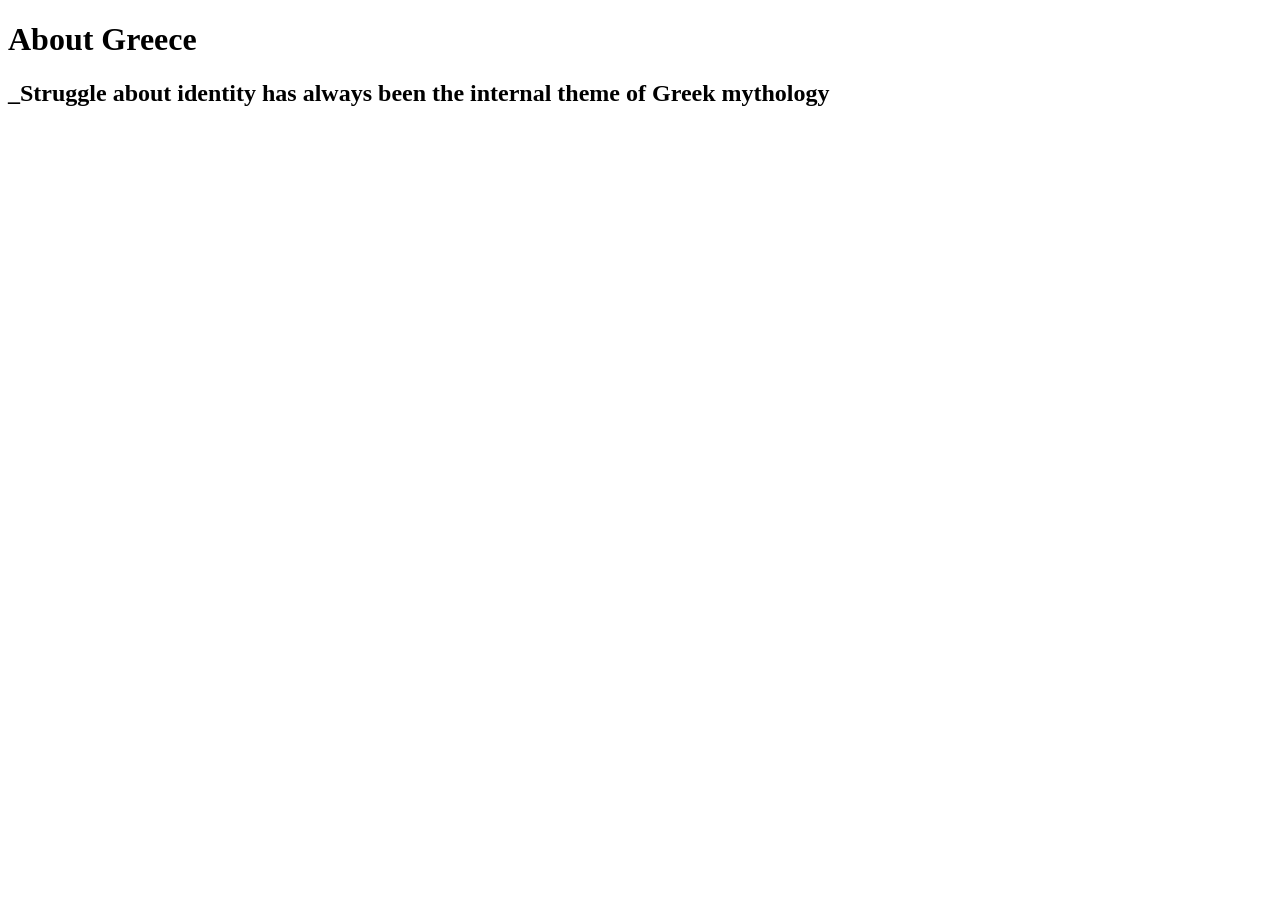
==== index.html @ 0237aa2d "Update index.html" ====
<!DOCTYPE html>
<html lang="en">
<head>
    <meta charset="UTF-8">
    <meta name="viewport" content="width=device-width, initial-scale=1.0">
    <title>Document</title>
</head>
<body>
    <h1>About Greece</h1>
    <h2>_Struggle about identity has always been the internal theme of Greek mythology</h2>
</body>
</html>
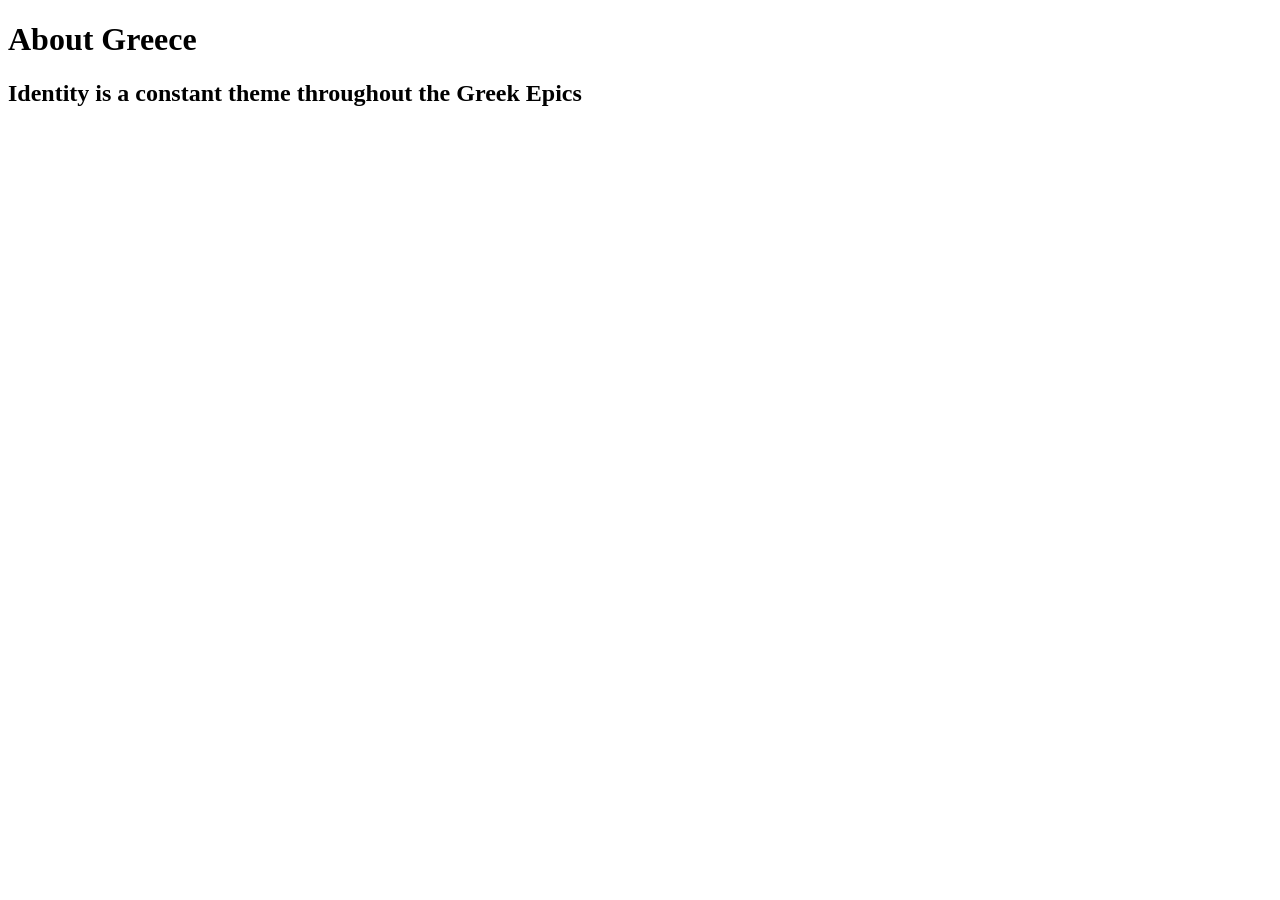
==== commit 7a63ea9d: "Update index.html" ====
--- a/index.html
+++ b/index.html
@@ -6,7 +6,7 @@
     <title>Document</title>
 </head>
 <body>
-    <h1>About Greece</h1>
-    <h2>_Struggle about identity has always been the internal theme of Greek mythology</h2>
+    <h1><strong>About Greece</strong></h1>
+    <h2>Identity is a constant theme throughout the Greek Epics</h2>
 </body>
 </html>
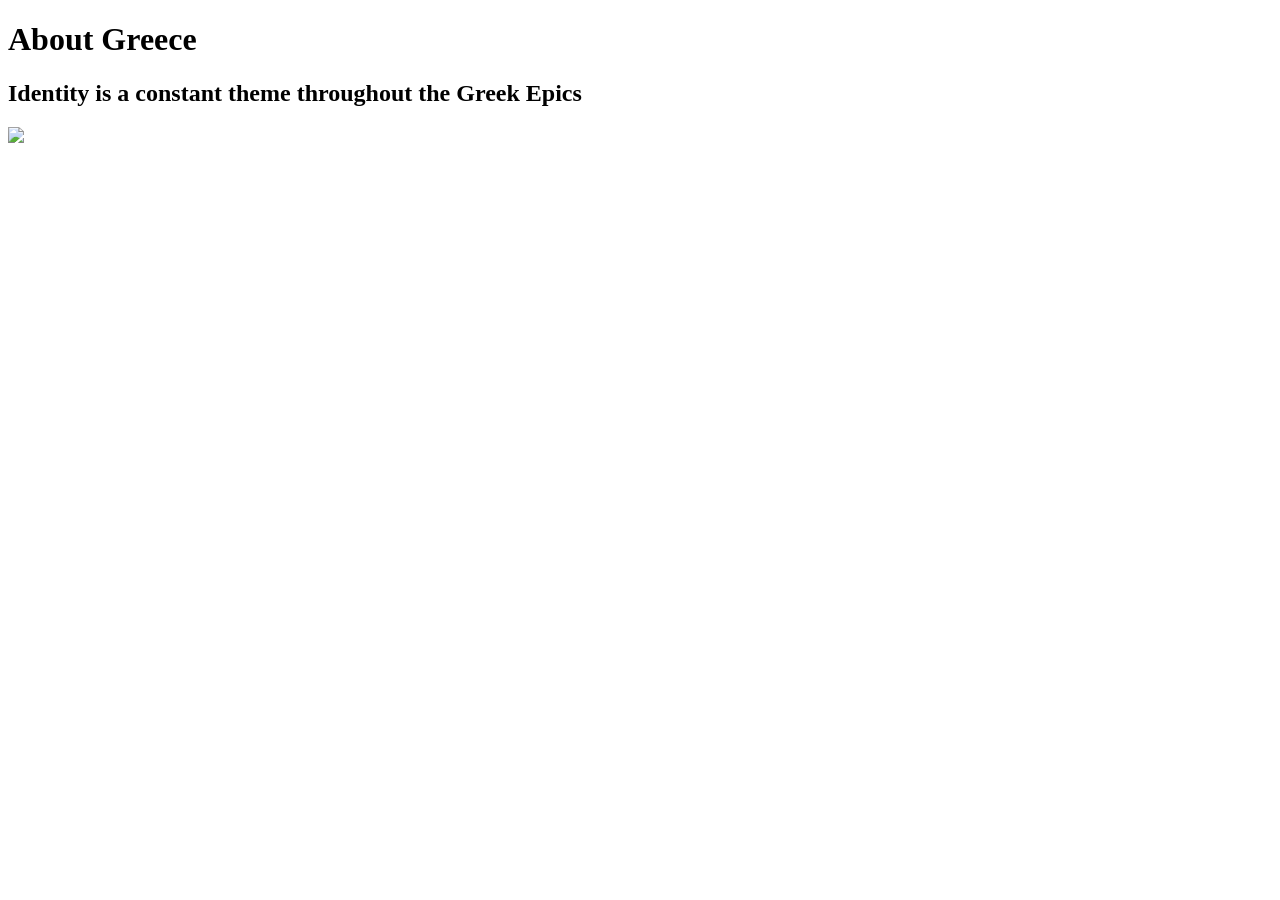
==== commit 5f6d8bee: "Update index.html" ====
--- a/index.html
+++ b/index.html
@@ -8,5 +8,6 @@
 <body>
     <h1><strong>About Greece</strong></h1>
     <h2>Identity is a constant theme throughout the Greek Epics</h2>
+    <img src="F:\Hugh-CodingPractice\HughShen\Image\HUGH_01.png"/>
 </body>
 </html>
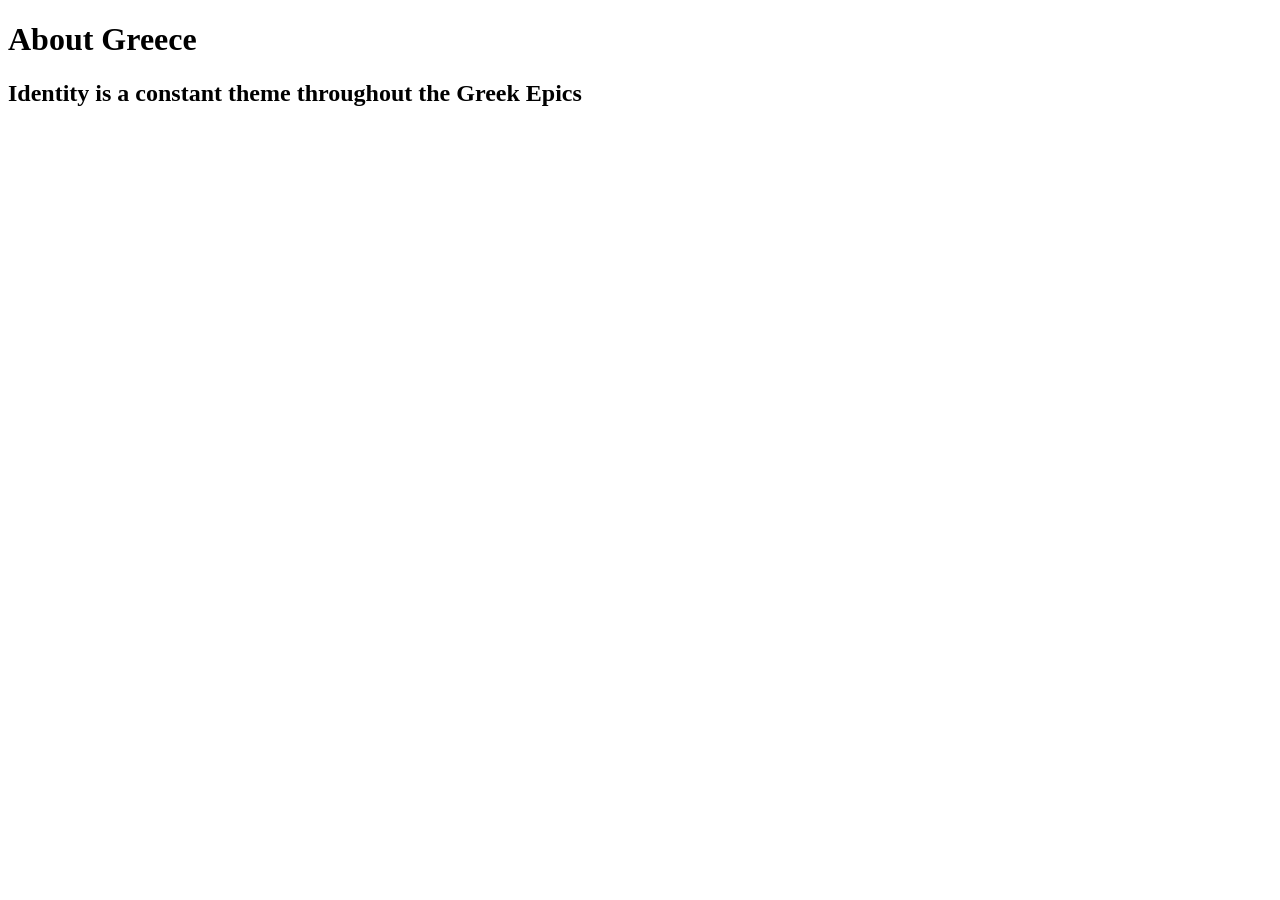
==== commit bbdce718: "Update index.html" ====
--- a/index.html
+++ b/index.html
@@ -8,6 +8,5 @@
 <body>
     <h1><strong>About Greece</strong></h1>
     <h2>Identity is a constant theme throughout the Greek Epics</h2>
-    <img src="F:\Hugh-CodingPractice\HughShen\Image\HUGH_01.png"/>
 </body>
 </html>
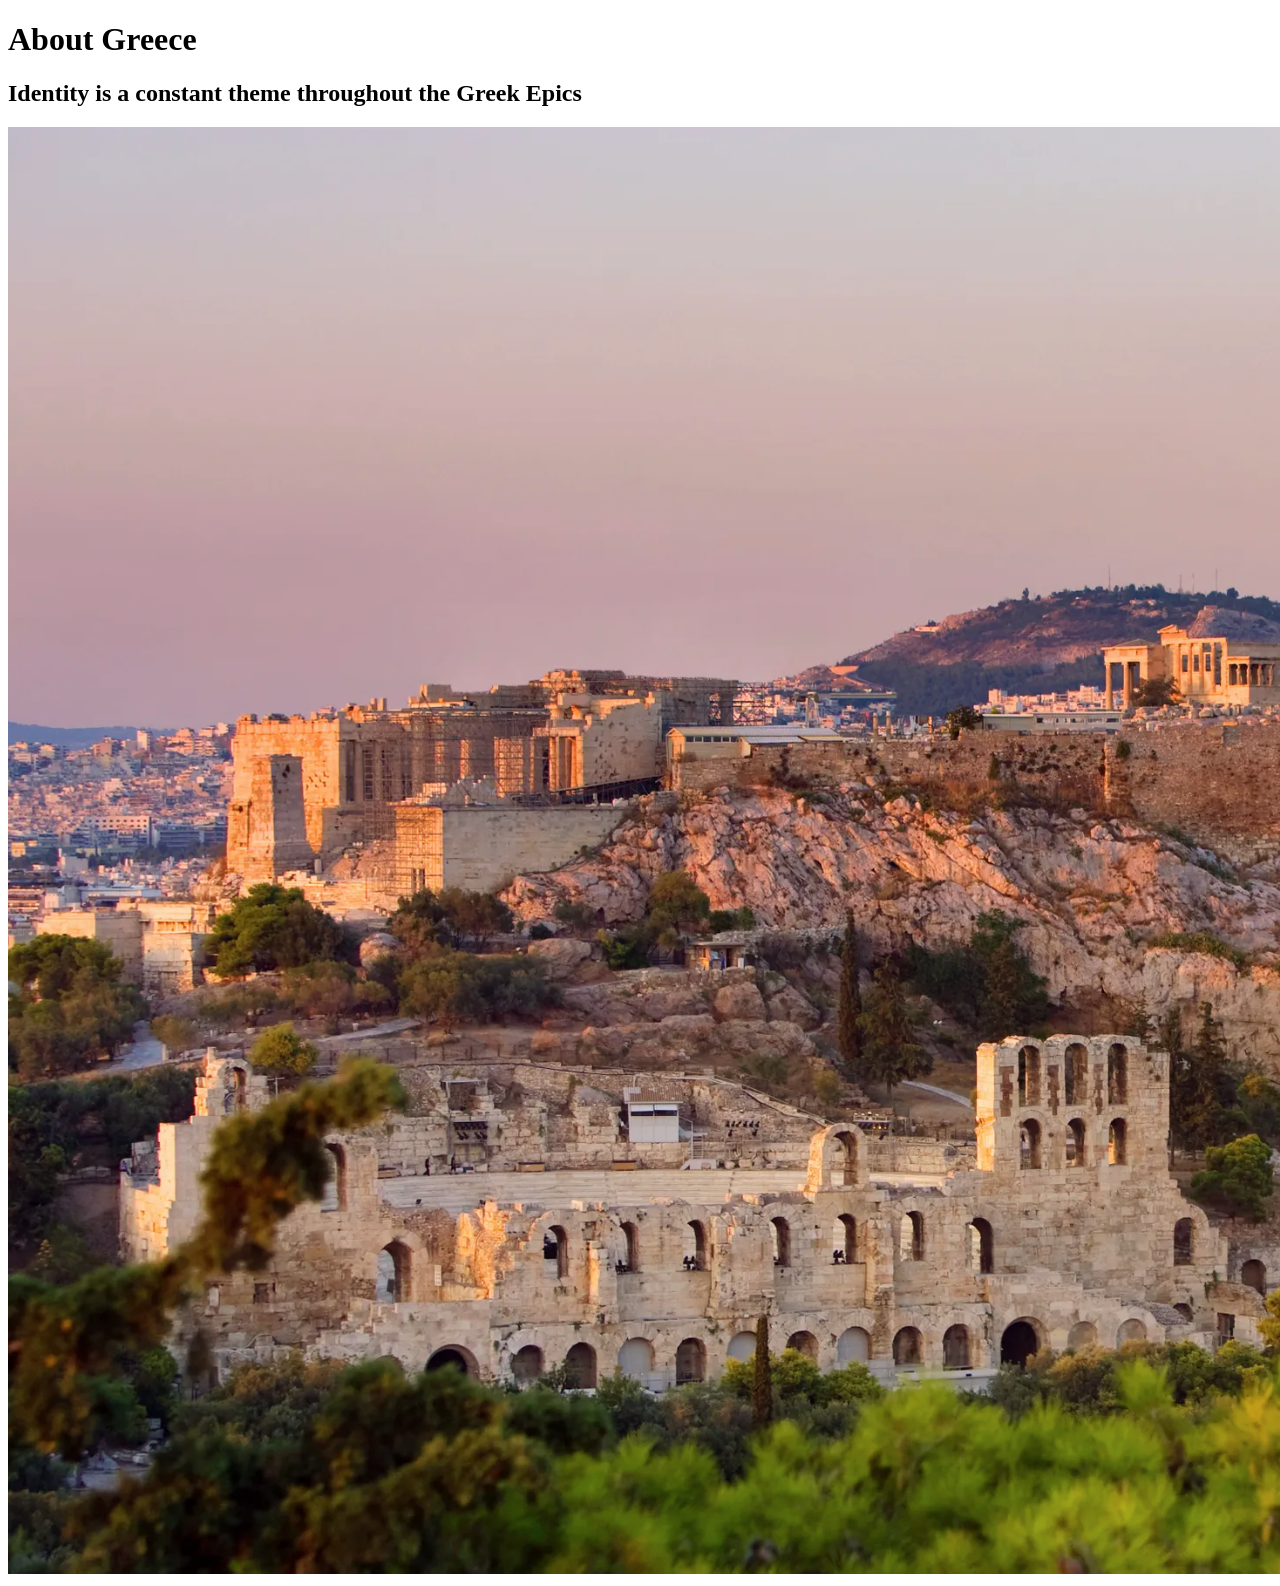
==== commit a44809af: "Update index.html" ====
--- a/index.html
+++ b/index.html
@@ -8,5 +8,6 @@
 <body>
     <h1><strong>About Greece</strong></h1>
     <h2>Identity is a constant theme throughout the Greek Epics</h2>
+    <img src="Image/HUGH_01.png" alt="Greece"></imgsrc>
 </body>
 </html>
